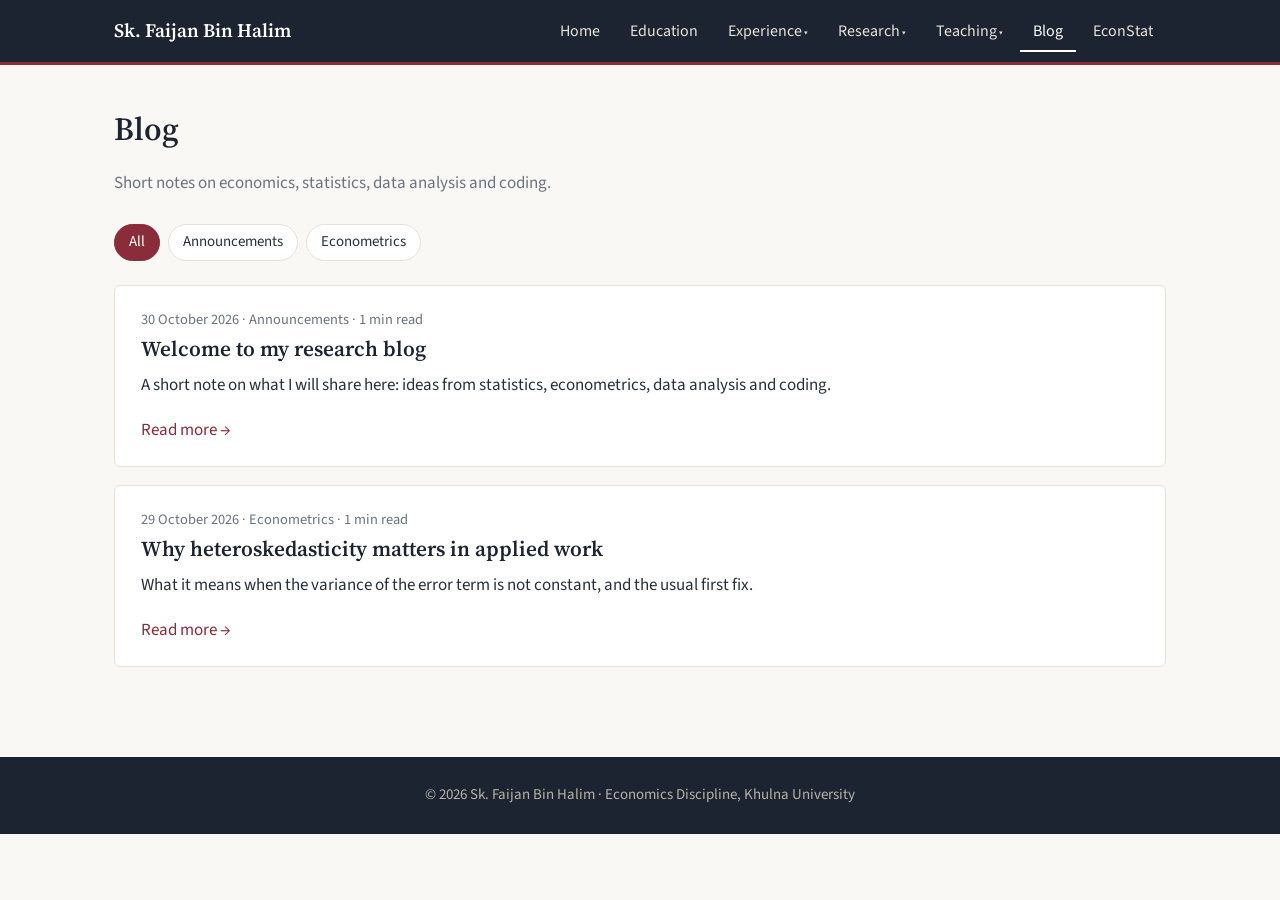
==== blog.html @ 9af5f131 "Add files via upload" ====
<!DOCTYPE html>
<html lang="en"><head><meta charset="utf-8"><meta name="viewport" content="width=device-width, initial-scale=1">
<title>Blog | Sk. Faijan Bin Halim</title>
<meta name="description" content="Sk. Faijan Bin Halim, Assistant Professor of Economics, Khulna University, Bangladesh.">
<link rel="preconnect" href="https://fonts.googleapis.com"><link rel="preconnect" href="https://fonts.gstatic.com" crossorigin>
<link href="https://fonts.googleapis.com/css2?family=Source+Serif+4:wght@400;600&family=Source+Sans+3:wght@400;600&display=swap" rel="stylesheet">
<link rel="stylesheet" href="style.css"></head><body>
<header><div class="bar"><a class="brand" href="index.html">Sk. Faijan Bin Halim</a>
<input type="checkbox" id="menu"><label class="burger" for="menu" aria-label="Menu">&#9776;</label>
<nav><ul><li><a href="index.html">Home</a></li><li><a href="education.html">Education</a></li><li class="has-sub"><a href="experience.html">Experience</a><ul class="sub"><li><a href="experience.html#positions">Positions</a></li><li><a href="experience.html#training">Professional Training</a></li></ul></li><li class="has-sub"><a href="research.html">Research</a><ul class="sub"><li><a href="research.html#interests">Research Interests</a></li><li><a href="research.html#publications">Publications</a></li><li><a href="research.html#projects">Projects</a></li><li><a href="research.html#review">Peer Review</a></li></ul></li><li class="has-sub"><a href="teaching.html">Teaching</a><ul class="sub"><li><a href="teaching.html#econometrics">Econometrics</a></li><li><a href="teaching.html#microeconomics">Microeconomics</a></li><li><a href="teaching.html#health">Health Economics</a></li><li><a href="teaching.html#climate">Climate Change and Disaster Management</a></li></ul></li><li><a href="blog.html" class="active">Blog</a></li><li><a href="econstat.html">EconStat</a></li></ul></nav></div></header>
<main>
<h1>Blog</h1><p class="page-intro">Short notes on economics, statistics, data analysis and coding.</p><div id="blog"></div>
</main>
<footer>&copy; 2026 Sk. Faijan Bin Halim &middot; Economics Discipline, Khulna University</footer>
<script src="posts.js"></script><script src="blog.js"></script>
</body></html>
---- style.css ----
/* ===== Settings: change colours and fonts here ===== */
:root{
  --ink:#1b2430; --accent:#8a2c3a; --accent-soft:#f6e9eb; --paper:#faf8f5; --card:#ffffff; --line:#e6e0d8;
  --text:#26303c; --muted:#6a7380; --busy:#f0d0d4; --busy-text:#7a1d2a;
  --serif:"Source Serif 4",Georgia,"Times New Roman",serif;
  --sans:"Source Sans 3","Helvetica Neue",Arial,sans-serif;
}
*{box-sizing:border-box}
html{font-size:17px}
body{margin:0;background:var(--paper);color:var(--text);font-family:var(--sans);line-height:1.65}
a{color:var(--accent);text-decoration:none}
a:hover{text-decoration:underline}
a:focus-visible,button:focus-visible,label:focus-visible{outline:2px solid var(--accent);outline-offset:2px}

/* ===== Header and menu (upper right) ===== */
header{background:var(--ink);position:sticky;top:0;z-index:10;border-bottom:3px solid var(--accent)}
.bar{max-width:1100px;margin:0 auto;padding:0 24px;display:flex;align-items:center;justify-content:space-between;height:62px}
.brand{font-family:var(--serif);font-size:1.12rem;font-weight:600;color:#fff;white-space:nowrap}
.brand:hover{text-decoration:none}
nav ul{list-style:none;margin:0;padding:0;display:flex;gap:4px}
nav li{position:relative}
nav a{display:block;padding:8px 13px;color:#e8e3da;font-size:.94rem}
nav a:hover,nav a.active{color:#fff;text-decoration:none}
nav a.active{box-shadow:inset 0 -2px 0 #fff}
.has-sub>a::after{content:" \25BE";font-size:.75em}
.sub{display:none;position:absolute;right:0;top:100%;min-width:240px;background:var(--card);border:1px solid var(--line);border-top:3px solid var(--accent);box-shadow:0 8px 20px rgba(0,0,0,.12);padding:6px 0;flex-direction:column;gap:0}
.has-sub:hover .sub,.has-sub:focus-within .sub{display:flex}
.sub a{padding:9px 18px;white-space:nowrap;color:var(--text)}
.sub a:hover{background:var(--accent-soft);color:var(--accent)}
#menu,.burger{display:none}

/* ===== Page layout ===== */
main{max-width:1100px;margin:0 auto;padding:44px 24px 72px}
h1,h2,h3{font-family:var(--serif);font-weight:600;line-height:1.25;color:var(--ink);margin:0 0 .6em}
h1{font-size:1.9rem}
h2{font-size:1.3rem;margin-top:2.4em;padding-left:12px;border-left:4px solid var(--accent)}
h3{font-size:1.05rem}
p{margin:0 0 1em}
.muted{color:var(--muted)}
.page-intro{color:var(--muted);margin-bottom:1.6em}
.btn{display:inline-block;background:var(--accent);color:#fff;padding:10px 20px;border-radius:3px;font-weight:600}
.btn:hover{background:#6f2230;text-decoration:none}

/* ===== Home ===== */
.home{display:grid;grid-template-columns:290px 1fr;gap:48px;align-items:start}
.side{background:var(--card);border:1px solid var(--line);border-radius:6px;padding:28px 24px;text-align:center;position:sticky;top:90px}
.side img{width:190px;height:190px;object-fit:cover;object-position:center 22%;border-radius:50%;border:4px solid var(--card);box-shadow:0 0 0 3px var(--accent);margin:0 auto 18px;display:block}
.side h1{margin:0 0 4px;font-size:1.4rem}
.side .role{color:var(--muted);font-size:.93rem;margin-bottom:1.2em}
.side h3{margin:1.3em 0 .4em;font-size:.78rem;letter-spacing:.1em;text-transform:uppercase;color:var(--accent);font-family:var(--sans)}
.side p{font-size:.93rem;margin-bottom:.5em}
.profiles{list-style:none;padding:0;margin:0;font-size:.93rem}
.profiles li{padding:5px 0;border-top:1px solid var(--line)}
.profiles li:first-child{border-top:0}
.home h2:first-child{margin-top:0}
.latest{list-style:none;padding:0;margin:0}
.latest li{padding:8px 0;border-bottom:1px solid var(--line)}
.latest .muted{font-size:.88rem;margin-left:8px}

/* ===== Tables ===== */
.tw{overflow-x:auto;background:var(--card);border:1px solid var(--line);border-radius:6px}
table{border-collapse:collapse;width:100%;font-size:.95rem}
th{text-align:left;font-size:.78rem;letter-spacing:.08em;text-transform:uppercase;color:var(--ink);background:var(--accent-soft);border-bottom:2px solid var(--accent)}
th,td{padding:11px 14px;vertical-align:top;border-bottom:1px solid var(--line)}
tr:last-child td{border-bottom:0}
td.when{white-space:nowrap;color:var(--muted);width:1%}
.course td.blank{color:#b7bcc4;height:2.6em}

/* ===== Lists and publications ===== */
.pub{margin:0 0 1em;padding-left:1.2em;text-indent:-1.2em}
ul.plain{padding-left:1.1em;margin:0 0 1em}
ul.plain li{margin-bottom:.35em}

/* ===== Cards (EconStat) ===== */
.cards{display:grid;grid-template-columns:repeat(auto-fit,minmax(220px,1fr));gap:16px;margin:1em 0 1.6em}
.card{background:var(--card);border:1px solid var(--line);border-top:3px solid var(--accent);border-radius:6px;padding:18px 20px}
.card h3{margin-bottom:.4em}
.card p{font-size:.93rem;margin:0;color:var(--muted)}

/* ===== Blog ===== */
.tags{display:flex;flex-wrap:wrap;gap:8px;margin-bottom:24px}
.tag{border:1px solid var(--line);background:var(--card);color:var(--text);padding:5px 14px;border-radius:20px;font:inherit;font-size:.88rem;cursor:pointer}
.tag.on{background:var(--accent);border-color:var(--accent);color:#fff}
.post-card{background:var(--card);border:1px solid var(--line);border-radius:6px;padding:22px 26px;margin-bottom:18px}
.post-card h2{margin:.2em 0 .4em;padding:0;border:0;font-size:1.25rem}
.post-card h2 a{color:var(--ink)}
.meta{font-size:.85rem;color:var(--muted)}
.back{display:inline-block;margin-bottom:18px}
.post{background:var(--card);border:1px solid var(--line);border-radius:6px;padding:32px 36px;max-width:780px}
.post h1{margin:.3em 0 1em}
.post h2{font-size:1.15rem;margin-top:1.6em}
.post p,.post li{font-size:1.02rem}
.post pre{background:var(--ink);color:#f1ece4;padding:14px 16px;border-radius:4px;overflow-x:auto;font-size:.88rem}

/* ===== Calendar ===== */
#cal{max-width:430px;background:var(--card);border:1px solid var(--line);padding:18px;border-radius:6px}
.cal-head{display:flex;align-items:center;justify-content:space-between;margin-bottom:10px;font-family:var(--serif)}
.cal-head button{border:1px solid var(--line);background:var(--card);width:32px;height:32px;border-radius:4px;font-size:1.1rem;cursor:pointer;color:var(--text)}
.cal-grid{display:grid;grid-template-columns:repeat(7,1fr);gap:3px;text-align:center}
.dow{font-size:.76rem;color:var(--muted);padding:4px 0}
.day{padding:7px 0;font-size:.9rem;border-radius:3px;border:1px solid transparent}
.day.busy{background:var(--busy);color:var(--busy-text);font-weight:600}
.day.today{border-color:var(--ink)}
.cal-edit .day{cursor:pointer}
.cal-key{font-size:.85rem;color:var(--muted);margin:12px 0 4px}
.sw{display:inline-block;width:12px;height:12px;background:var(--busy);border-radius:2px;vertical-align:-1px}
.sw.today{background:var(--card);border:1px solid var(--ink)}
.cal-notes{font-size:.88rem;margin:8px 0 0;padding-left:1.1em}
#cal textarea{width:100%;font-family:monospace;font-size:.8rem}

footer{background:var(--ink);color:#b9b3a8;font-size:.88rem;text-align:center;padding:26px}

/* ===== Mobile ===== */
@media(max-width:980px){
  .burger{display:block;cursor:pointer;padding:8px;font-size:1.4rem;color:#fff}
  nav{display:none;position:absolute;left:0;right:0;top:62px;background:var(--ink);border-bottom:3px solid var(--accent)}
  #menu:checked~nav{display:block}
  nav ul{flex-direction:column;padding:8px 24px}
  .sub{display:flex;position:static;background:transparent;border:0;box-shadow:none;padding:0 0 0 14px;min-width:0}
  .sub a{color:#e8e3da}.sub a:hover{background:transparent;color:#fff}
  .home{grid-template-columns:1fr;gap:32px}
  .side{position:static}
  .post{padding:22px 20px}
}
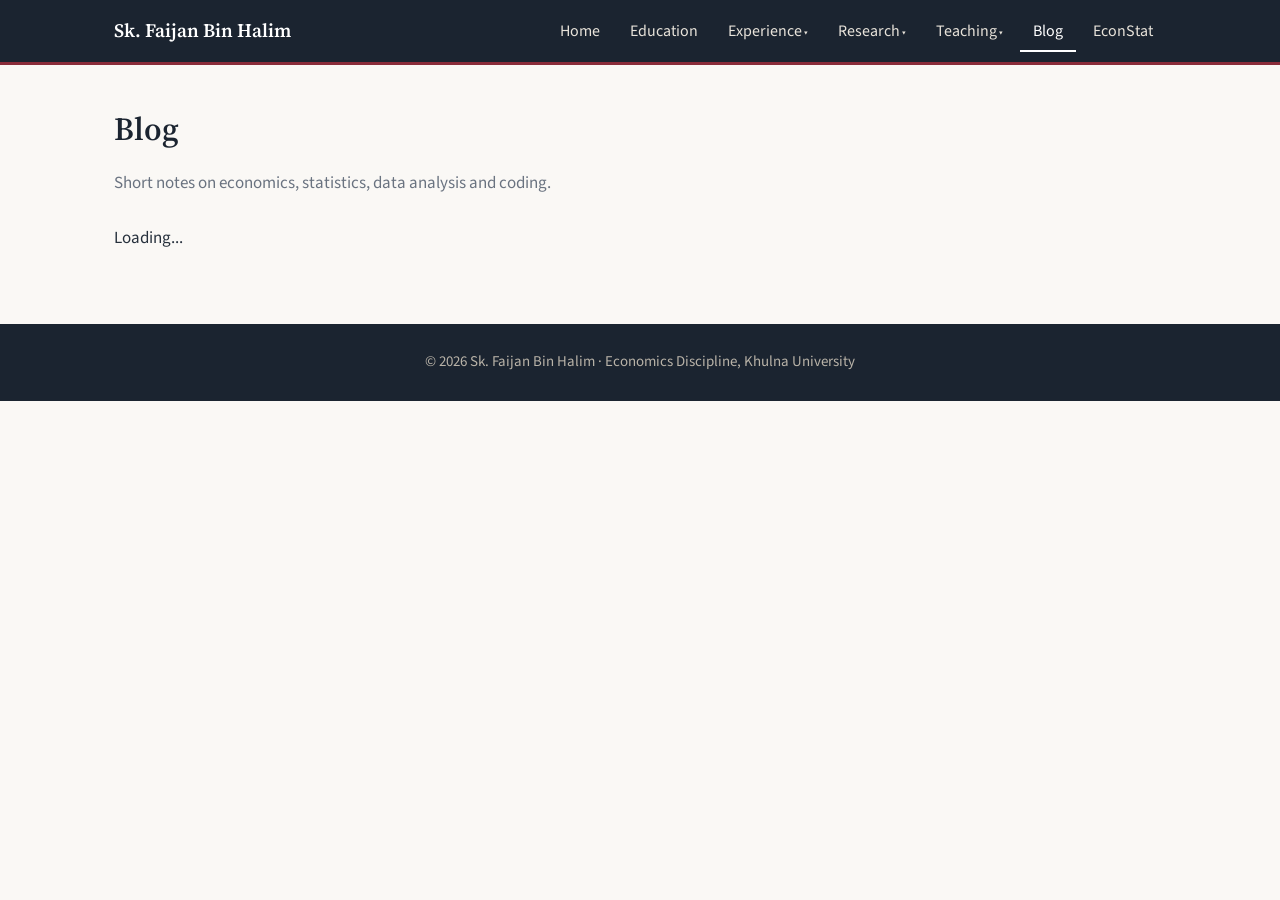
==== commit aece4464: "Add extra.css and update blog.js path" ====
--- a/blog.html
+++ b/blog.html
@@ -4,13 +4,15 @@
 <meta name="description" content="Sk. Faijan Bin Halim, Assistant Professor of Economics, Khulna University, Bangladesh.">
 <link rel="preconnect" href="https://fonts.googleapis.com"><link rel="preconnect" href="https://fonts.gstatic.com" crossorigin>
 <link href="https://fonts.googleapis.com/css2?family=Source+Serif+4:wght@400;600&family=Source+Sans+3:wght@400;600&display=swap" rel="stylesheet">
-<link rel="stylesheet" href="style.css"></head><body>
+<link rel="stylesheet" href="style.css">
+<link rel="stylesheet" href="assets/extra.css"></head><body>
 <header><div class="bar"><a class="brand" href="index.html">Sk. Faijan Bin Halim</a>
 <input type="checkbox" id="menu"><label class="burger" for="menu" aria-label="Menu">&#9776;</label>
 <nav><ul><li><a href="index.html">Home</a></li><li><a href="education.html">Education</a></li><li class="has-sub"><a href="experience.html">Experience</a><ul class="sub"><li><a href="experience.html#positions">Positions</a></li><li><a href="experience.html#training">Professional Training</a></li></ul></li><li class="has-sub"><a href="research.html">Research</a><ul class="sub"><li><a href="research.html#interests">Research Interests</a></li><li><a href="research.html#publications">Publications</a></li><li><a href="research.html#projects">Projects</a></li><li><a href="research.html#review">Peer Review</a></li></ul></li><li class="has-sub"><a href="teaching.html">Teaching</a><ul class="sub"><li><a href="teaching.html#econometrics">Econometrics</a></li><li><a href="teaching.html#microeconomics">Microeconomics</a></li><li><a href="teaching.html#health">Health Economics</a></li><li><a href="teaching.html#climate">Climate Change and Disaster Management</a></li></ul></li><li><a href="blog.html" class="active">Blog</a></li><li><a href="econstat.html">EconStat</a></li></ul></nav></div></header>
 <main>
-<h1>Blog</h1><p class="page-intro">Short notes on economics, statistics, data analysis and coding.</p><div id="blog"></div>
+<h1>Blog</h1><p class="page-intro">Short notes on economics, statistics, data analysis and coding.</p>
+<div id="post-list">Loading...</div>
 </main>
 <footer>&copy; 2026 Sk. Faijan Bin Halim &middot; Economics Discipline, Khulna University</footer>
-<script src="posts.js"></script><script src="blog.js"></script>
-</body></html>+<script src="assets/blog.js"></script>
+</body></html>
